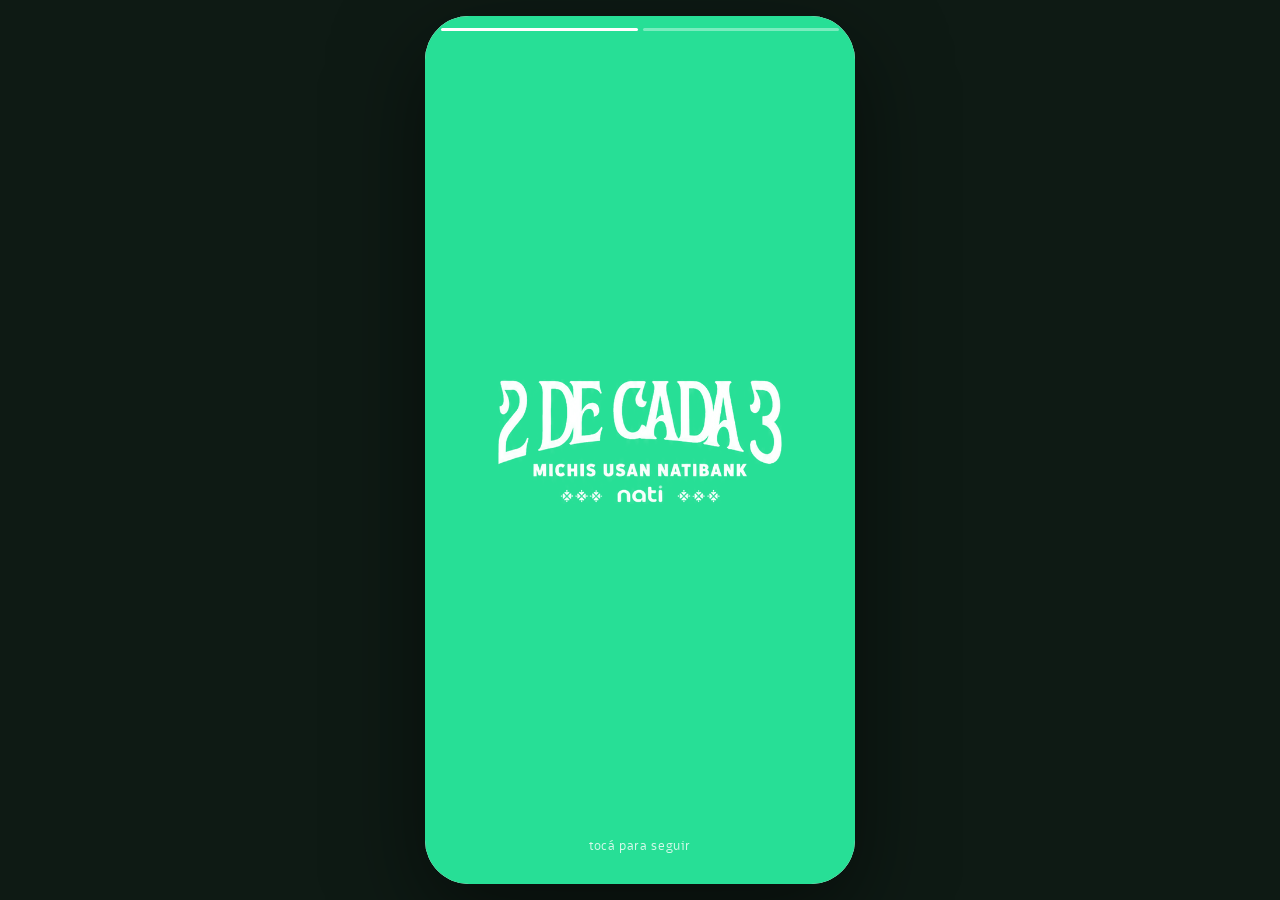
==== index.html @ 4ec65247 "natibank: invitación cumple 30 de Nati Co-Authored-By: Claude Sonnet 5.5 <noreply@anthropic.com> Cla" ====
<!doctype html>
<html lang="es">
<head>
<meta charset="utf-8">
<meta name="viewport" content="width=device-width, initial-scale=1, viewport-fit=cover, user-scalable=no">
<meta name="theme-color" content="#27DF96" id="themeColor">
<meta name="robots" content="noindex,nofollow">
<meta name="apple-mobile-web-app-capable" content="yes">
<title>natibank</title>
<link rel="icon" href="assets/favicon.png">
<link rel="apple-touch-icon" href="assets/apple-touch-icon.png">
<link rel="preload" href="fonts/ueno-Regular.woff" as="font" type="font/woff" crossorigin>
<link rel="preload" href="fonts/ueno-Bold.woff" as="font" type="font/woff" crossorigin>
<link rel="stylesheet" href="css/app.css">
</head>
<body>
<!-- iconos -->
<svg width="0" height="0" style="position:absolute" aria-hidden="true">
  <defs>
    <symbol id="i-back" viewBox="0 0 24 24"><path d="M15 5l-7 7 7 7"/></symbol>
    <symbol id="i-eye" viewBox="0 0 24 24"><path d="M2 12s3.6-7 10-7 10 7 10 7-3.6 7-10 7S2 12 2 12z"/><circle cx="12" cy="12" r="3"/></symbol>
    <symbol id="i-eyeoff" viewBox="0 0 24 24"><path d="M3 3l18 18"/><path d="M10.6 5.1A10.6 10.6 0 0112 5c6.4 0 10 7 10 7a17 17 0 01-3.2 4M6.5 6.6C3.7 8.4 2 12 2 12s3.6 7 10 7c1.7 0 3.2-.4 4.5-1"/><path d="M9.9 9.9a3 3 0 004.2 4.2"/></symbol>
    <symbol id="i-bell" viewBox="0 0 24 24"><path d="M6 9a6 6 0 1112 0c0 6 2.5 7.5 2.5 7.5h-17S6 15 6 9z"/><path d="M10 20a2 2 0 004 0"/></symbol>
    <symbol id="i-share" viewBox="0 0 24 24"><circle cx="18" cy="5" r="2.6"/><circle cx="6" cy="12" r="2.6"/><circle cx="18" cy="19" r="2.6"/><path d="M8.3 10.7l7.4-4.2M8.3 13.3l7.4 4.2"/></symbol>
    <symbol id="i-chev" viewBox="0 0 24 24"><path d="M6 9l6 6 6-6"/></symbol>
    <symbol id="i-grid" viewBox="0 0 24 24"><rect x="3.5" y="3.5" width="7" height="7" rx="2"/><rect x="13.5" y="3.5" width="7" height="7" rx="2"/><rect x="3.5" y="13.5" width="7" height="7" rx="2"/><rect x="13.5" y="13.5" width="7" height="7" rx="2"/></symbol>
    <symbol id="i-receipt" viewBox="0 0 24 24"><path d="M6 3h12v18l-3-2-3 2-3-2-3 2z"/><path d="M9 8h6M9 12h6"/></symbol>
    <symbol id="i-pizza" viewBox="0 0 24 24"><path d="M3.5 7C9 3.5 15 3.5 20.5 7L12 21z"/><circle cx="9.7" cy="9.3" r=".9"/><circle cx="14.2" cy="10.4" r=".9"/><circle cx="12" cy="14.5" r=".9"/></symbol>
    <symbol id="i-trend" viewBox="0 0 24 24"><path d="M3 17l6-6 4 4 8-8"/><path d="M15 7h6v6"/></symbol>
    <symbol id="i-scale" viewBox="0 0 24 24"><path d="M12 3v18M7 21h10M5 7h14"/><path d="M5 7l-3 7a3 3 0 006 0zM19 7l-3 7a3 3 0 006 0z"/></symbol>
    <symbol id="i-gift" viewBox="0 0 24 24"><path d="M4 11h16v10H4zM3 7h18v4H3zM12 7v14"/><path d="M12 7C10.5 3 6.5 3.5 7.5 6.2 8 7 10 7 12 7zM12 7c1.500-4 5.500-3.500 4.500-.8C16 7 14 7 12 7z"/></symbol>
    <symbol id="i-home" viewBox="0 0 24 24"><path d="M3 11l9-8 9 8v9a1 1 0 01-1 1h-5v-6h-6v6H4a1 1 0 01-1-1z" fill="currentColor"/></symbol>
    <symbol id="i-qr" viewBox="0 0 24 24"><rect x="3" y="3" width="7" height="7" rx="1.5"/><rect x="14" y="3" width="7" height="7" rx="1.5"/><rect x="3" y="14" width="7" height="7" rx="1.5"/><path d="M14 14h3v3h-3zM20 14v.01M14 20h3M20 17v4"/></symbol>
    <symbol id="i-prod" viewBox="0 0 24 24"><path d="M10 3.500l5 6H5z" /><rect x="4" y="13.500" width="7" height="7" rx="2.500"/><path d="M17 14v6M14 17h6"/></symbol>
    <symbol id="i-help" viewBox="0 0 24 24"><circle cx="12" cy="12" r="9"/><path d="M9.500 9.500a2.600 2.600 0 015 .8c0 1.800-2.500 2.200-2.500 3.700M12 17.200v.01"/></symbol>
    <symbol id="i-pin" viewBox="0 0 24 24"><path d="M12 21s7-6.200 7-11.500A7 7 0 005 9.500C5 14.800 12 21 12 21z"/><circle cx="12" cy="9.500" r="2.500"/></symbol>
    <symbol id="i-check" viewBox="0 0 24 24"><path d="M5 12.500l4.500 4.500L19 7.500"/></symbol>
    <symbol id="i-finger" viewBox="0 0 24 24"><path d="M12 4a7 7 0 00-7 7v2M12 8a3 3 0 00-3 3v4a6 6 0 003 5M12 12v3a9 9 0 001.500 5M19 11a7 7 0 00-2-4.900M16 11v2.500a11 11 0 001 4"/></symbol>
  </defs>
</svg>

<main id="app">

  <!-- 1 · 2 de cada 3 -->
  <section class="screen splash active" id="splash1">
    <div class="story"><i class="on"></i><i></i></div>
    <div class="sp-center"><img class="sp-block" src="assets/splash-block.png" alt="2 de cada 3 michis usan natibank"></div>
    <div class="tap-hint">tocá para seguir</div>
  </section>

  <!-- 2 · logo -->
  <section class="screen splash" id="splash2">
    <div class="story"><i class="on"></i><i class="on"></i></div>
    <img class="sp-logo" src="assets/natibank-white.png" alt="natibank">
    <div class="tap-hint">tocá para seguir</div>
  </section>

  <!-- 3 · login -->
  <section class="screen" id="login">
    <div class="lg-top">
      <span class="lg-ver">v30.0.0</span>
      <div class="lg-icon"><img src="assets/natibank-white.png" alt="natibank"></div>
    </div>
    <div class="lg-body">
      <h1 class="lg-hola"><span id="hola">¡Hola, Invitado!</span><span class="plus1" id="plus1Login" hidden>+1</span></h1>
      <span class="lnk">Cambiar perfil</span>
      <div class="lg-label">Contraseña</div>
      <div class="lg-field"><span>••••••••</span><svg class="ico"><use href="#i-eyeoff"/></svg></div>
      <span class="lnk" style="font-size:14px">Recuperar contraseña</span>
      <div class="lg-bottom">
        <button class="btn btn-dark" id="btnLogin">Iniciar sesión</button>
        <button class="btn btn-line" id="btnFace"><svg class="ico" style="width:20px"><use href="#i-finger"/></svg>Iniciar sesión con Face ID</button>
        <div class="lg-foot">Conectado con <b>natiID</b></div>
      </div>
    </div>
  </section>

  <!-- 4 · home -->
  <section class="screen" id="home">
    <div class="h-scroll">
      <div class="h-top">
        <div class="chip"><span class="av" id="initials">N</span><svg class="ico"><use href="#i-chev"/></svg></div>
        <div class="h-right">
          <div class="chip" style="padding-right:18px"><span class="av" style="background:#E9E4FB;font-size:21px">🐈‍⬛</span>michi</div>
          <div class="bell"><svg class="ico"><use href="#i-bell"/></svg></div>
        </div>
      </div>

      <div class="card bal">
        <div class="bal-row"><span>CA Nº 30-30-30</span><svg class="ico"><use href="#i-eye"/></svg></div>
        <div class="bal-amt">-30.000 Gs.</div>
        <div class="bal-sub">Saldo disponible</div>
        <div class="bal-btns"><div class="go">Ir a la cuenta</div><div class="sh"><svg class="ico"><use href="#i-share"/></svg></div></div>
      </div>

      <div class="welcome">
        <div class="em">🎂</div>
        <div>
          <h2>¡Bienvenido a <span class="pill"><img src="assets/natibank-green.png" alt="natibank"></span>, el banco del cumple 30 de Nati!</h2>
          <p>Tocá los atajos de acá abajo, de a uno y en orden, para enterarte de todo.</p>
        </div>
      </div>

      <div class="card atajos">
        <div class="at-head"><div class="t"><svg class="ico"><use href="#i-grid"/></svg>Atajos</div><div class="st" id="stepTxt">Paso 1 de 5</div></div>
        <div class="at-row">
          <button class="sc" data-i="0"><span class="ci"><svg class="ico"><use href="#i-receipt"/></svg><span class="ck"><svg class="ico"><use href="#i-check"/></svg></span></span><span class="tag">Nuevo</span><span>Contexto</span></button>
          <button class="sc" data-i="1"><span class="ci"><svg class="ico"><use href="#i-pizza"/></svg><span class="ck"><svg class="ico"><use href="#i-check"/></svg></span></span><span class="tag">Nuevo</span><span>Pizzas</span></button>
          <button class="sc" data-i="2"><span class="ci"><svg class="ico"><use href="#i-trend"/></svg><span class="ck"><svg class="ico"><use href="#i-check"/></svg></span></span><span class="tag">Nuevo</span><span>Invertir</span></button>
          <button class="sc" data-i="3"><span class="ci"><svg class="ico"><use href="#i-scale"/></svg><span class="ck"><svg class="ico"><use href="#i-check"/></svg></span></span><span class="tag">Nuevo</span><span>Juicio</span></button>
          <button class="sc" data-i="4"><span class="ci"><svg class="ico"><use href="#i-gift"/></svg><span class="ck"><svg class="ico"><use href="#i-check"/></svg></span></span><span class="tag">Nuevo</span><span>Natcho</span></button>
        </div>
        <div class="at-note">Se habilitan de a uno. No te me adelantes.</div>
      </div>

      <div class="sec-t">Finanzas</div>
      <div class="card mov">
        <div class="r"><div>Chopp de pilsen<small>Hoy</small></div><b>-12.000 Gs.</b></div>
        <div class="r"><div>Globos verdes y blancos<small>Hoy</small></div><b>-8.000 Gs.</b></div>
        <div class="r"><div>Pizzas pre hechas x20<small>Hoy</small></div><b>-10.000 Gs.</b></div>
      </div>
    </div>
    <nav class="nav">
      <div class="it on"><svg class="ico"><use href="#i-home"/></svg>Inicio</div>
      <div class="it"><svg class="ico"><use href="#i-gift"/></svg>nati+</div>
      <div class="qr"><svg class="ico"><use href="#i-qr"/></svg></div>
      <div class="it"><svg class="ico"><use href="#i-prod"/></svg>Productos</div>
      <div class="it"><svg class="ico"><use href="#i-help"/></svg>Ayuda</div>
    </nav>
  </section>

  <!-- 5 · contexto -->
  <section class="screen sub" id="s0">
    <div class="sub-head"><button class="back" data-back aria-label="Volver"><svg class="ico"><use href="#i-back"/></svg></button><img class="hl" src="assets/natchis.png" alt="natchis"><span class="sp"></span></div>
    <div class="scroll">
      <h1 class="ctx-title">Te la meto sin pretexto</h1>
      <div class="ctx-sub">(increíblemente, Nati propuso este título)</div>
      <p class="ctx-p">Nati cumple 30 años y queremos hacerle su fiesta de 15's (x2)</p>
      <p class="ctx-p2">Se celebrará el día sábado 14 de noviembre, a partir de las 19hs</p>
      <div class="ctx-lbl">Lugar</div>
      <a class="map map-first" href="https://maps.app.goo.gl/r3a6W5f9Kf9RWgBE7" target="_blank" rel="noopener">
        <div class="im"><img src="assets/missing-cat.webp" alt="Edificio Sporterra"></div>
        <div class="mt"><svg class="ico"><use href="#i-pin"/></svg>Edificio Sporterra</div>
        <div class="ms">Ver en Google Maps</div>
      </a>
    </div>
  </section>

  <!-- 6 · pizzas -->
  <section class="screen sub" id="s1">
    <div class="sub-head"><button class="back" data-back aria-label="Volver"><svg class="ico"><use href="#i-back"/></svg></button><img class="hl" src="assets/natibank-green.png" alt="natibank"><span class="sp"></span></div>
    <div class="scroll">
      <h1 class="h1">Con tu regalo tenés hasta 40% de reintegro en pizzas</h1>
      <div class="note">(ojo, dice "hasta", el reintegro es de 0%)</div>
      <div class="pcards">
        <div class="pcard"><div class="pi gif"><img src="assets/cat-pizza.gif" alt=""></div><div class="pt">Habrá pizzas a la parrilla</div></div>
        <div class="pcard"><div class="pi"><img src="assets/cat-beer.webp" alt="" style="aspect-ratio:4/5;object-position:60% 55%"></div><div class="pt">Chopp de pilsen</div></div>
        <div class="pcard"><div class="pi"><img src="assets/cat-cocktails.webp" alt="" style="aspect-ratio:1/1"></div><div class="pt">Barra de tragos <b>ILIMITADA</b> de 21 a 23hs</div></div>
        <div class="pcard"><div class="pi"><img src="assets/cat-glitter.webp" alt="" style="aspect-ratio:4/5;object-position:50% 30%"></div><div class="pt">Glitter bar</div></div>
        <div class="pcard"><div class="pi"><img src="assets/cat-tattoo.webp" alt="" style="aspect-ratio:4/5;object-position:50% 50%"></div><div class="pt">Tatuajes temporales temáticos de natiworld</div></div>
      </div>
    </div>
  </section>

  <!-- 7 · invertir -->
  <section class="screen sub" id="s2">
    <div class="sub-head"><button class="back" data-back aria-label="Volver"><svg class="ico"><use href="#i-back"/></svg></button><img class="hl" src="assets/natibank-green.png" alt="natibank"><span class="sp"></span></div>
    <div class="scroll">
      <div class="inv-top">
        <div class="inv-photo"><img src="assets/nati-barbie.webp" alt="Nati"></div>
        <p class="inv-txt"><b>La Nati Barbie oscurita,</b> que también es fisioterapeuta, kinesióloga, estudiante de moda, cantante de ducha, estudiante de gastronomía, tenista fracasada y mamá de 2 michis y una criatura de 30 años... ¡Ahora quiere ser pastelera! Así que está ahorrando para comprarse una batidora</p>
        <div class="clr"></div>
      </div>
      <div class="meme"><img src="assets/meme-batidora.webp" alt=""></div>
      <div class="donate"><img src="assets/kid-dog.webp" alt=""><p>La mitad de lo recaudado se donará a una fundación para niños y una fundación de mascotas.</p></div>
    </div>
  </section>

  <!-- 8 · juicio -->
  <section class="screen sub" id="s3">
    <div class="sub-head"><button class="back" data-back aria-label="Volver"><svg class="ico"><use href="#i-back"/></svg></button><img class="hl" src="assets/natuti.png" alt="natuti"><span class="sp"></span></div>
    <div class="scroll">
      <h1 class="h1">¡Me encantaría poder compartir contigo!</h1>
      <div class="j-plus" id="plus1Box" hidden><span class="big">+1</span><span>Tu invitación incluye un +1.<br>Podés venir acompañado/a.</span></div>

      <div id="j-choose">
        <div class="j-ask">Por favor confirmá asistencia:</div>
        <div class="opts">
          <div class="opt"><img src="assets/me-and-bro.webp" alt=""><button class="btn btn-brand rsvp-btn" data-v="yes">Voy</button></div>
          <div class="opt"><img src="assets/lobo.webp" alt=""><button class="btn btn-line rsvp-btn" data-v="no">No puedo, soy terrible persona</button></div>
        </div>
        <p class="disc">Al clicar el botón de "no puedo" estás aceptando los términos de uso en los que pusimos que no te devolveremos tu dinero si quebramos.</p>
      </div>

      <div id="j-done" hidden>
        <div class="j-done" id="j-yes" hidden>
          <img src="assets/me-and-bro.webp" alt="">
          <h2>¡Muchas gracias!</h2>
          <p>Quedaste anotado/a. Seguí el paseo, falta un poco.</p>
          <div class="p1name" id="p1Wrap" hidden>
            <label for="p1">¿Quién es tu +1? (opcional)</label>
            <div class="row"><input id="p1" type="text" maxlength="60" placeholder="Nombre de tu +1" autocomplete="off"><button id="p1Save">Guardar</button></div>
          </div>
          <button class="btn btn-dark" data-back>Seguir</button>
        </div>
        <div class="j-done" id="j-no" hidden>
          <img src="assets/lobo.webp" alt="">
          <h2>Anotado :(</h2>
          <p>Igual seguí el paseo, mirá lo que te perdés.</p>
          <button class="btn btn-dark" data-back>Seguir</button>
        </div>
      </div>
    </div>
  </section>

  <!-- 9 · natcho -->
  <section class="screen sub" id="s4">
    <div class="sub-head"><button class="back" data-back aria-label="Volver"><svg class="ico"><use href="#i-back"/></svg></button><img class="hl" src="assets/natcho.png" alt="NATCHO"><span class="sp"></span></div>
    <div class="scroll" style="padding-bottom:0">
      <div class="nat-top">
        <h1 class="h1" style="font-size:28px">Antes de irte, queremos comentarte sobre la Fundación NATCHO</h1>
        <p class="nat-sub">Núcleo de Amigos Trabajando en Cocina, Homenaje y Ornamentación.</p>
      </div>
      <div class="sky">
        <h3>Vacantes</h3>
        <ul class="vac">
          <li><i>🍕</i><span>Alguien que pueda ir tirando a la parrilla unas 20 pizzas pre hechas, y que no se quemen, nada más.</span></li>
          <li><i>🎈</i><span>Alguien(es) que quieran venir una horita antes a "decorar" (lit. es poner un par de globos y algún papelito y ya, temática verde y blanco, porque Nati es de Rubio Ñu, claramente).</span></li>
        </ul>
        <div class="nat-cta">Me anoto, soy un excelente ser humano</div>
        <div class="nat-btns">
          <button class="btn btn-blue role-btn" data-r="parrilla">Parrillere de pizzes</button>
          <button class="btn btn-blue role-btn" data-r="globos">Sopladore de globes</button>
        </div>
        <div class="nat-note" id="natNote" hidden>Las vacantes son solo para los que van.</div>
        <button class="nat-no" id="roleNone">No gracias, no me gusta pensar en los demás</button>
      </div>
    </div>
  </section>

  <!-- 10 · final -->
  <section class="screen" id="final">
    <div class="scroll">
      <img class="f-logo" src="assets/natibank-white.png" alt="natibank">
      <h1 class="f-h only-yes">Muchas gracias</h1>
      <h1 class="f-h only-no">Nos vemos en el juicio</h1>
      <p class="f-s only-yes">Te esperamos el sábado 14 de noviembre, desde las 19hs.</p>
      <p class="f-s only-no">Por lesión de confianza.</p>

      <div class="ad">
        <span class="tagx">Anuncio</span>
        <div class="art"><img src="assets/natiblack.png" alt=""></div>
        <div class="tx"><h4>Probá la nueva natiblack</h4><p>No tiene fondos pero van a pensar que tenés mucha plata.</p></div>
      </div>

      <div class="f-lbl">Lugar (te lo prometí)</div>
      <a class="map" href="https://maps.app.goo.gl/r3a6W5f9Kf9RWgBE7" target="_blank" rel="noopener">
        <div class="im"><img src="assets/missing-cat.webp" alt="Edificio Sporterra"></div>
        <div class="mt"><svg class="ico"><use href="#i-pin"/></svg>Edificio Sporterra</div>
        <div class="ms">Ver en Google Maps</div>
      </a>

      <div class="f-wolf only-no"><img src="assets/lobo.webp" alt=""><p>Y bueno, un gusto conocerte :'(</p></div>
    </div>
  </section>

  <div class="toast" id="toast"></div>

  <div class="modal" id="m1"><div class="sheet">
    <h3>Qué ansiedad</h3>
    <p>Mirá todo primero, prometo volver a poner ubi al final del paseo por la app.</p>
    <div class="btns">
      <button class="btn btn-dark" id="m1ok">ok ta bien</button>
      <button class="btn btn-line" id="m1no">igual quiero ver, tengo problemas mentales</button>
    </div>
  </div></div>

  <div class="modal" id="m2"><div class="sheet">
    <img src="assets/cat-black.webp" alt="">
    <div class="btns"><button class="btn btn-dark" id="m2ok">ok</button></div>
  </div></div>
</main>

<script src="js/config.js"></script>
<script src="js/api.js"></script>
<script src="js/app.js"></script>
</body>
</html>
---- css/app.css ----
@font-face{font-family:'Ueno';src:url(../fonts/ueno-Light.woff) format('woff');font-weight:300;font-display:swap}
@font-face{font-family:'Ueno';src:url(../fonts/ueno-Regular.woff) format('woff');font-weight:400;font-display:swap}
@font-face{font-family:'Ueno';src:url(../fonts/ueno-Medium.woff) format('woff');font-weight:500;font-display:swap}
@font-face{font-family:'Ueno';src:url(../fonts/ueno-Bold.woff) format('woff');font-weight:700;font-display:swap}

:root{
  --green:#27DF96; --brand:#23D88A; --brand-dk:#1F5C45;
  --ink:#1E1F22; --ink2:#5B6660; --line:#DCE3DE;
  --bg:#EEF3EF; --card:#fff; --dark:#212123;
  --red:#BB3A4A; --blue:#0093E1; --sky:#D6EFFC; --neg:#E0314B;
  --top:env(safe-area-inset-top,0px); --bot:env(safe-area-inset-bottom,0px);
}
*{box-sizing:border-box;margin:0;padding:0;-webkit-tap-highlight-color:transparent}
html,body{height:100%}
body{font-family:'Ueno',system-ui,-apple-system,sans-serif;font-weight:400;color:var(--ink);background:#0E1A14;
  -webkit-font-smoothing:antialiased;overflow:hidden;display:flex;align-items:center;justify-content:center;
  -webkit-user-select:none;user-select:none;-webkit-text-size-adjust:100%}
img{display:block;max-width:100%;-webkit-user-drag:none}
button{font-family:inherit;cursor:pointer;border:0;background:none;color:inherit}
a{color:inherit;text-decoration:none}
[hidden]{display:none!important}

#app{position:relative;container-type:inline-size;width:min(100vw,430px);height:100dvh;overflow:hidden;background:#fff}
@media(min-width:500px){#app{height:min(100dvh - 32px,900px);border-radius:44px;box-shadow:0 30px 90px rgba(0,0,0,.5)}}

.screen{position:absolute;inset:0;display:none;flex-direction:column;overflow:hidden}
.screen.active{display:flex}
.anim-fwd{animation:inR .3s cubic-bezier(.2,.8,.2,1) both}
.anim-back{animation:inL .28s cubic-bezier(.2,.8,.2,1) both}
.anim-fade{animation:fade .35s ease both}
@keyframes inR{from{transform:translateX(14%);opacity:0}to{transform:none;opacity:1}}
@keyframes inL{from{transform:translateX(-8%);opacity:0}to{transform:none;opacity:1}}
@keyframes fade{from{opacity:0}to{opacity:1}}

.ico{width:24px;height:24px;fill:none;stroke:currentColor;stroke-width:1.8;stroke-linecap:round;stroke-linejoin:round;flex:none}

/* ---------- splash ---------- */
.splash{background:var(--green);align-items:center;justify-content:center;cursor:pointer}
.story{position:absolute;top:calc(var(--top) + 12px);left:16px;right:16px;display:flex;gap:5px}
.story i{flex:1;height:3px;border-radius:3px;background:rgba(255,255,255,.38)}
.story i.on{background:#fff}
.sp-center{display:flex;flex-direction:column;align-items:center;margin-top:-4cqw}
.sp-block{width:66cqw}
.sp-sub{margin-top:3.4cqw;font-weight:700;font-size:4.9cqw;letter-spacing:.17em;color:#fff;padding-left:.17em}
.sp-brand{margin-top:3.6cqw;display:flex;align-items:center;gap:3.2cqw}
.sp-brand .orn{width:8.6cqw}
.sp-brand .logo{width:21cqw}
.sp-logo{width:56cqw}
.tap-hint{position:absolute;bottom:calc(var(--bot) + 30px);left:0;right:0;text-align:center;font-size:12.5px;letter-spacing:.05em;color:rgba(255,255,255,.8);animation:pulse 2.2s ease-in-out infinite}
@keyframes pulse{50%{opacity:.35}}

/* ---------- login ---------- */
#login{background:#F7F8F7}
.lg-top{height:calc(var(--top) + 100px);background:linear-gradient(180deg,#1ED38A 0%,#27DF96 100%);position:relative;flex:none}
.lg-ver{position:absolute;right:22px;top:calc(var(--top) + 52px);color:rgba(255,255,255,.9);font-size:13px;letter-spacing:.02em}
.lg-icon{position:absolute;left:20px;bottom:-44px;width:92px;height:92px;border-radius:26px;background:#1FD38B;border:7px solid #F3F7F4;display:flex;align-items:center;justify-content:center;box-shadow:0 2px 10px rgba(0,0,0,.06)}
.lg-icon img{width:56px}
.lg-body{padding:68px 22px 0;flex:1;display:flex;flex-direction:column}
.lg-hola{font-size:26px;font-weight:700;letter-spacing:-.01em;display:flex;align-items:center;gap:10px;flex-wrap:wrap}
.plus1{display:inline-flex;align-items:center;background:var(--ink);color:#fff;border-radius:12px;padding:3px 11px;font-size:18px;font-weight:700;letter-spacing:.02em}
.lnk{font-size:15px;text-decoration:underline;text-underline-offset:3px;color:#33403a;margin-top:12px;display:inline-block;font-weight:300}
.lg-label{margin-top:46px;font-size:16px;font-weight:500}
.lg-field{margin-top:12px;height:56px;border:1px solid #D4D9D5;border-radius:15px;background:#F3F5F3;display:flex;align-items:center;justify-content:space-between;padding:0 18px 0 18px;color:#555;font-size:20px;letter-spacing:.2em}
.lg-field .ico{color:#222;width:22px}
.lg-bottom{margin-top:auto;padding-bottom:calc(var(--bot) + 22px);display:flex;flex-direction:column;gap:12px}
.btn{height:56px;border-radius:16px;font-size:17px;font-weight:500;width:100%;display:flex;align-items:center;justify-content:center;gap:10px;transition:transform .12s,opacity .12s}
.btn:active{transform:scale(.985)}
.btn:disabled{opacity:.45;pointer-events:none}
.btn-dark{background:var(--ink);color:#fff}
.btn-line{border:1.5px solid #CBD2CD;color:var(--ink);background:rgba(255,255,255,.6)}
.btn-brand{background:var(--brand);color:#06301F}
.btn-blue{background:var(--blue);color:#fff}
.lg-foot{text-align:center;font-size:13.5px;margin-top:6px;color:#2d3832;display:flex;gap:8px;justify-content:center;align-items:center;font-weight:300}
.lg-foot b{color:var(--brand);font-weight:700;font-size:17px;letter-spacing:-.02em}

/* ---------- home ---------- */
#home{background:linear-gradient(180deg,#27DF96 0,#52E5AB 14%,#BDF0D8 30%,var(--bg) 46%)}
.h-scroll{flex:1;overflow-y:auto;padding:calc(var(--top) + 14px) 16px calc(var(--bot) + 130px);-webkit-overflow-scrolling:touch}
.h-top{display:flex;justify-content:space-between;align-items:center}
.chip{height:48px;border-radius:24px;background:rgba(255,255,255,.95);display:flex;align-items:center;gap:8px;padding:0 12px 0 8px;font-weight:500;font-size:17px}
.chip .av{width:40px;height:40px;border-radius:50%;background:#C8F2D8;color:#1F5C45;display:flex;align-items:center;justify-content:center;font-weight:700;font-size:16px}
.chip .ico{width:20px}
.h-right{display:flex;gap:9px}
.bell{width:48px;height:48px;border-radius:50%;background:rgba(255,255,255,.95);display:flex;align-items:center;justify-content:center}
.card{background:#fff;border-radius:28px;padding:22px}
.bal{margin-top:16px;padding:22px 22px 20px}
.bal-row{display:flex;justify-content:space-between;align-items:center;color:var(--ink2);font-size:15.5px;font-weight:500;letter-spacing:.03em}
.bal-row .ico{color:#A7ADA9}
.bal-amt{font-size:42px;font-weight:700;letter-spacing:-.02em;color:var(--neg);margin-top:14px;line-height:1}
.bal-sub{font-size:13px;color:var(--ink2);margin-top:8px;font-weight:300}
.bal-btns{display:flex;gap:10px;margin-top:22px}
.bal-btns .go{background:#EDEFEE;border-radius:15px;padding:0 24px;height:54px;font-size:17px;font-weight:500;color:#444;display:flex;align-items:center}
.bal-btns .sh{width:54px;height:54px;border-radius:15px;background:#EDEFEE;display:flex;align-items:center;justify-content:center;color:#444}
.welcome{margin-top:18px;border-radius:24px;padding:20px 18px;background:linear-gradient(95deg,#BDE9D1 0%,#A39CF4 50%,#C8B9E8 100%);display:flex;gap:14px;align-items:flex-start}
.welcome .em{font-size:38px;line-height:1;margin-top:2px}
.welcome h2{font-size:19.5px;font-weight:500;line-height:1.3;letter-spacing:-.005em;color:#1c1b2b}
.welcome h2 .pill{display:inline-flex;align-items:center;background:#fff;border-radius:11px;padding:3px 9px;vertical-align:middle;margin:0 1px}
.welcome h2 .pill img{height:17px;width:auto}
.welcome p{margin-top:9px;font-size:14px;line-height:1.4;color:#2b2a3d;font-weight:300}
.atajos{margin-top:18px;padding:22px 14px 20px}
.at-head{display:flex;justify-content:space-between;align-items:center;padding:0 8px;margin-bottom:20px}
.at-head .t{display:flex;align-items:center;gap:9px;font-size:20px;font-weight:500}
.at-head .t .ico{width:22px}
.at-head .st{font-size:14px;font-weight:500}
.at-row{display:flex;justify-content:space-between}
.sc{width:64px;display:flex;flex-direction:column;align-items:center;gap:9px;position:relative;font-size:12.5px;font-weight:500;letter-spacing:.005em;white-space:nowrap}
.sc .ci{width:56px;height:56px;border-radius:50%;background:#EBF2EC;color:var(--brand-dk);display:flex;align-items:center;justify-content:center;position:relative;transition:transform .15s,opacity .2s,box-shadow .2s}
.sc .ci .ico{width:23px}
.sc:active .ci{transform:scale(.94)}
.sc.locked{opacity:.38}
.sc.next .ci{box-shadow:0 0 0 0 rgba(35,216,138,.5);animation:ring 1.8s ease-out infinite}
@keyframes ring{0%{box-shadow:0 0 0 0 rgba(35,216,138,.55)}100%{box-shadow:0 0 0 14px rgba(35,216,138,0)}}
.sc .tag{position:absolute;top:41px;left:50%;transform:translateX(-50%);background:#16443A;color:#fff;font-size:11.5px;font-weight:500;border-radius:9px;padding:3px 9px;display:none}
.sc.next .tag{display:block}
.sc .ck{position:absolute;top:-2px;right:3px;width:20px;height:20px;border-radius:50%;background:var(--brand);color:#fff;display:none;align-items:center;justify-content:center;border:2px solid #fff}
.sc .ck .ico{width:11px;stroke-width:3.4}
.sc.done .ck{display:flex}
.sc.shake{animation:shake .4s}
@keyframes shake{20%{transform:translateX(-5px)}40%{transform:translateX(5px)}60%{transform:translateX(-3px)}80%{transform:translateX(3px)}}
.at-note{margin-top:20px;padding:0 8px;font-size:11.5px;color:#8A938D;font-weight:300;text-align:center}
.sec-t{margin:24px 4px 12px;font-size:21px;font-weight:500}
.mov{padding:8px 20px}
.mov .r{display:flex;justify-content:space-between;align-items:center;padding:14px 0;border-bottom:1px solid #EEF1EF;font-size:15.5px}
.mov .r:last-child{border:0}
.mov .r small{display:block;color:#98A09B;font-size:12px;font-weight:300;margin-top:2px}
.mov .r b{font-weight:500;color:var(--neg);white-space:nowrap}
.nav{position:absolute;left:14px;right:14px;bottom:calc(var(--bot) + 12px);height:76px;border-radius:38px;background:rgba(255,255,255,.97);box-shadow:0 10px 34px rgba(20,40,30,.18);display:flex;align-items:center;justify-content:space-around;padding:0 6px}
.nav .it{display:flex;flex-direction:column;align-items:center;gap:5px;font-size:12px;color:#8C938E;width:58px;font-weight:500}
.nav .it.on{color:var(--ink)}
.nav .it .ico{width:25px}
.nav .qr{width:64px;height:64px;border-radius:50%;background:linear-gradient(160deg,#5DBB88,#3E9F6C);display:flex;align-items:center;justify-content:center;color:#fff}
.nav .qr .ico{width:30px}

/* ---------- subscreens ---------- */
.sub{background:var(--bg)}
.sub-head{flex:none;display:flex;align-items:center;justify-content:space-between;padding:calc(var(--top) + 12px) 16px 10px}
.back{width:42px;height:42px;border-radius:50%;background:rgba(0,0,0,.06);display:flex;align-items:center;justify-content:center}
.sub-head .hl{height:25px;width:auto}
.sub-head .sp{width:42px}
.scroll{flex:1;overflow-y:auto;-webkit-overflow-scrolling:touch;padding:8px 20px calc(var(--bot) + 40px)}
.h1{font-size:30px;font-weight:700;line-height:1.12;letter-spacing:-.015em}
.note{font-size:13.5px;color:var(--ink2);margin-top:10px;font-weight:300;line-height:1.4}

/* contexto */
#s0{background:var(--red);color:#fff}
#s0 .back{background:rgba(255,255,255,.18);color:#fff}
#s0 .scroll{padding-top:14px}
.ctx-title{font-size:46px;font-weight:700;line-height:1.02;letter-spacing:-.025em}
.ctx-sub{margin-top:10px;font-size:13.5px;font-weight:300;opacity:.85}
.ctx-p{margin-top:34px;font-size:23px;line-height:1.25;font-weight:500;letter-spacing:-.01em}
.ctx-p2{margin-top:20px;font-size:19px;line-height:1.3;font-weight:400}
.ctx-lbl{margin-top:34px;font-size:13px;font-weight:700;letter-spacing:.14em;text-transform:uppercase;opacity:.8}
.map{display:block;margin-top:12px}
.map .im{border-radius:26px;overflow:hidden;aspect-ratio:1/1;background:#a32c3c}
.map .im img{width:100%;height:100%;object-fit:cover;object-position:50% 58%}
.map .mt{margin-top:13px;font-size:23px;font-weight:700;display:flex;align-items:center;gap:8px;letter-spacing:-.01em}
.map .mt .ico{width:22px}
.map .ms{font-size:13.5px;font-weight:300;opacity:.8;margin-top:3px}

/* pizzas */
.pcards{display:flex;flex-direction:column;gap:14px;margin-top:22px}
.pcard{background:#fff;border-radius:26px;overflow:hidden}
.pcard .pi{background:#fff;display:flex;justify-content:center}
.pcard .pi img{width:100%;object-fit:cover}
.pcard .pi.gif{padding:22px 0 0}
.pcard .pi.gif img{width:56%;object-fit:contain}
.pcard .pt{padding:16px 20px 20px;font-size:21px;font-weight:500;line-height:1.2;letter-spacing:-.01em}
.pcard .pt b{font-weight:700}
.pcard .pt small{display:block;font-size:13px;color:var(--ink2);font-weight:300;margin-top:4px}

/* invertir */
.inv-top{margin-top:6px}
.inv-photo{float:left;width:44%;margin:4px 16px 8px 0;border-radius:24px;overflow:hidden;background:#fff}
.inv-photo img{width:100%}
.inv-txt{font-size:16.5px;line-height:1.38;font-weight:400;letter-spacing:-.003em}
.inv-txt b{font-weight:700;font-size:21px;line-height:1.15;letter-spacing:-.015em}
.clr{clear:both}
.meme{margin-top:18px;background:#fff;border-radius:26px;overflow:hidden}
.meme img{width:100%}
.meme .pt{padding:16px 20px 18px;font-size:19px;font-weight:500;line-height:1.25}
.donate{margin-top:14px;background:#fff;border-radius:26px;overflow:hidden;display:flex;align-items:center;gap:0}
.donate img{width:38%;align-self:stretch;object-fit:cover}
.donate p{padding:18px 18px;font-size:17.5px;line-height:1.32;font-weight:500;letter-spacing:-.005em}

/* juicio */
.j-plus{margin-top:16px;display:flex;align-items:center;gap:12px;background:var(--ink);color:#fff;border-radius:22px;padding:12px 16px}
.j-plus .big{font-size:40px;font-weight:700;color:var(--brand);line-height:1;letter-spacing:-.02em}
.j-plus span{font-size:14.5px;line-height:1.25;font-weight:500}
.j-ask{margin-top:22px;font-size:16.5px;font-weight:500}
.opts{display:grid;grid-template-columns:1fr 1fr;gap:12px;margin-top:14px}
.opt{background:#fff;border-radius:24px;padding:10px 10px 12px;display:flex;flex-direction:column;gap:10px}
.opt img{width:100%;aspect-ratio:1/1;object-fit:cover;border-radius:16px}
.opt .btn{height:auto;min-height:50px;padding:10px 8px;font-size:14.5px;line-height:1.15;border-radius:14px;text-align:center}
.disc{margin-top:26px;font-size:11px;line-height:1.4;color:#8A938D;font-weight:300}
.j-done{margin-top:22px;background:#fff;border-radius:28px;padding:12px 12px 20px;text-align:center}
.j-done img{width:100%;aspect-ratio:1/1;object-fit:cover;border-radius:18px}
.j-done h2{font-size:30px;font-weight:700;margin-top:16px;letter-spacing:-.015em}
.j-done p{font-size:15px;margin:6px 10px 0;color:var(--ink2);font-weight:300;line-height:1.4}
.j-done .btn{margin-top:18px;width:calc(100% - 12px)}
.p1name{margin:16px 6px 0;text-align:left}
.p1name label{font-size:13.5px;font-weight:500;display:block;margin-bottom:8px}
.p1name .row{display:flex;gap:8px}
.p1name input{flex:1;min-width:0;height:48px;border:1px solid #D4D9D5;border-radius:14px;background:#F3F5F3;padding:0 14px;font:400 16px 'Ueno',system-ui;color:var(--ink);-webkit-user-select:text;user-select:text}
.p1name button{height:48px;padding:0 16px;border-radius:14px;background:var(--ink);color:#fff;font-size:15px;font-weight:500}

/* natcho */
#s4{background:#fff}
.nat-top{padding:6px 20px 28px}
.nat-sub{margin-top:12px;font-size:14.5px;font-weight:500;color:#0A6FAE;font-style:normal;line-height:1.35}
.sky{background:var(--sky);border-radius:34px 34px 0 0;padding:26px 20px calc(var(--bot) + 40px);flex:1;margin:0 -20px}
.sky h3{font-size:14px;font-weight:700;letter-spacing:.14em;text-transform:uppercase;color:#0A6FAE}
.vac{margin-top:14px;display:flex;flex-direction:column;gap:10px}
.vac li{list-style:none;background:#fff;border-radius:20px;padding:16px 18px;font-size:16px;line-height:1.35;display:flex;gap:12px}
.vac li i{font-style:normal;font-size:22px;line-height:1.1}
.nat-cta{margin-top:30px;font-size:25px;font-weight:700;line-height:1.1;letter-spacing:-.015em}
.nat-btns{margin-top:16px;display:flex;flex-direction:column;gap:10px}
.nat-no{margin-top:14px;width:100%;text-align:center;font-size:15px;text-decoration:underline;text-underline-offset:3px;color:#3a5a6e;padding:12px 0;font-weight:300}
.nat-note{margin-top:10px;font-size:12.5px;color:#4B7089;font-weight:300;text-align:center}

/* final */
#final{background:var(--dark);color:#fff}
#final .scroll{padding-top:calc(var(--top) + 30px)}
.f-logo{width:120px;opacity:.95}
.f-h{margin-top:34px;font-size:48px;font-weight:700;line-height:1.02;letter-spacing:-.025em}
.f-s{margin-top:10px;font-size:17px;font-weight:300;opacity:.85;line-height:1.35}
.ad{margin-top:30px;background:#2B2B2E;border-radius:28px;overflow:hidden;position:relative}
.ad .tagx{position:absolute;top:16px;left:18px;font-size:10.5px;letter-spacing:.14em;text-transform:uppercase;opacity:.6;font-weight:500;z-index:2}
.ad .art{height:210px;display:flex;justify-content:flex-end;overflow:hidden}
.ad .art img{height:100%;width:auto;max-width:none;margin-right:-6px;object-fit:contain}
.ad .tx{padding:6px 22px 26px;position:relative}
.ad .tx h4{font-size:27px;font-weight:700;letter-spacing:-.02em;line-height:1.1}
.ad .tx p{margin-top:8px;font-size:15px;font-weight:300;opacity:.85;line-height:1.35}
.f-lbl{margin-top:34px;font-size:13px;font-weight:700;letter-spacing:.14em;text-transform:uppercase;opacity:.6}
#final .map .im{aspect-ratio:16/10;background:#333}
#final .map .im img{object-position:50% 62%}
#final .map .mt{font-size:21px}
.f-wolf{margin-top:34px;text-align:center}
.f-wolf img{width:78%;margin:0 auto;border-radius:24px}
.f-wolf p{margin-top:16px;font-size:20px;font-weight:500}
.only-yes,.only-no{display:none}
[data-rsvp="yes"] .only-yes{display:block}
[data-rsvp="no"] .only-no{display:block}

/* toast + modal */
.toast{position:absolute;left:50%;top:calc(var(--top) + 16px);transform:translate(-50%,-30px);background:rgba(30,31,34,.96);color:#fff;border-radius:16px;padding:12px 18px;font-size:14.5px;font-weight:500;max-width:88%;text-align:center;opacity:0;pointer-events:none;transition:.3s;z-index:50}
.toast.on{opacity:1;transform:translate(-50%,0)}
.modal{position:absolute;inset:0;background:rgba(8,20,14,.55);display:none;align-items:center;justify-content:center;padding:24px;z-index:40;-webkit-backdrop-filter:blur(3px);backdrop-filter:blur(3px)}
.modal.on{display:flex;animation:fade .2s}
.sheet{background:#fff;border-radius:30px;padding:26px 22px 22px;width:100%;color:var(--ink);animation:pop .28s cubic-bezier(.2,.9,.3,1.2)}
@keyframes pop{from{transform:scale(.92);opacity:0}to{transform:none;opacity:1}}
.sheet h3{font-size:24px;font-weight:700;line-height:1.15;letter-spacing:-.015em}
.sheet p{margin-top:10px;font-size:16px;line-height:1.4;font-weight:300}
.sheet .btns{display:flex;flex-direction:column;gap:10px;margin-top:22px}
.sheet .btn{height:auto;min-height:52px;padding:12px 16px;line-height:1.2;text-align:center}
.sheet img{width:100%;border-radius:20px;margin-top:6px}
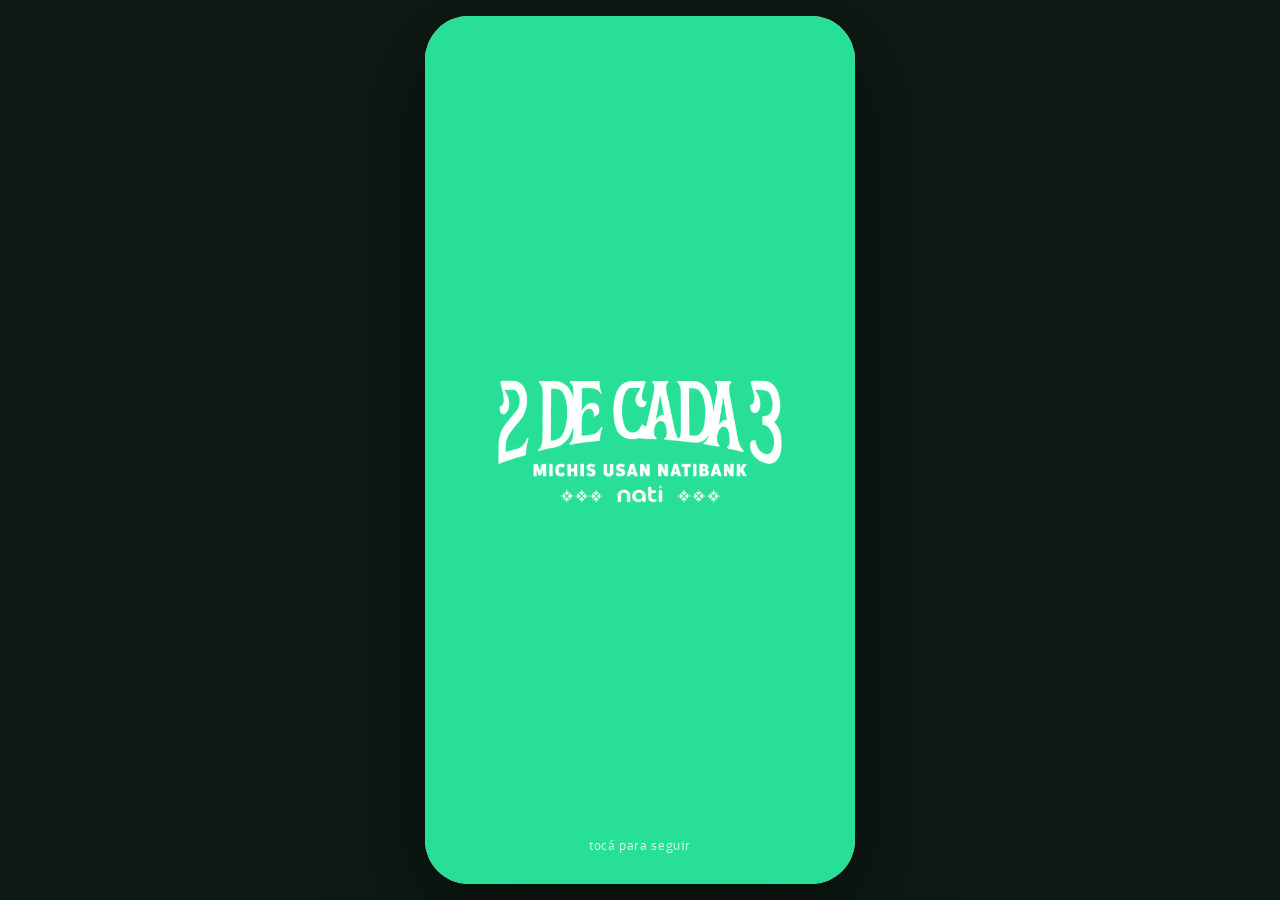
==== commit 246ffa6b: "natibank v2: ajustes de intro, login, ubicación, invertir con donaciones y final Co-Authored-By: Cla" ====
--- a/index.html
+++ b/index.html
@@ -34,6 +34,7 @@
     <symbol id="i-prod" viewBox="0 0 24 24"><path d="M10 3.500l5 6H5z" /><rect x="4" y="13.500" width="7" height="7" rx="2.500"/><path d="M17 14v6M14 17h6"/></symbol>
     <symbol id="i-help" viewBox="0 0 24 24"><circle cx="12" cy="12" r="9"/><path d="M9.500 9.500a2.600 2.600 0 015 .8c0 1.800-2.500 2.200-2.500 3.700M12 17.200v.01"/></symbol>
     <symbol id="i-pin" viewBox="0 0 24 24"><path d="M12 21s7-6.200 7-11.500A7 7 0 005 9.500C5 14.800 12 21 12 21z"/><circle cx="12" cy="9.500" r="2.500"/></symbol>
+    <symbol id="i-copy" viewBox="0 0 24 24"><rect x="9" y="9" width="11" height="11" rx="2.500"/><path d="M5 15V6a2 2 0 012-2h9"/></symbol>
     <symbol id="i-check" viewBox="0 0 24 24"><path d="M5 12.500l4.500 4.500L19 7.500"/></symbol>
     <symbol id="i-finger" viewBox="0 0 24 24"><path d="M12 4a7 7 0 00-7 7v2M12 8a3 3 0 00-3 3v4a6 6 0 003 5M12 12v3a9 9 0 001.500 5M19 11a7 7 0 00-2-4.900M16 11v2.500a11 11 0 001 4"/></symbol>
   </defs>
@@ -43,14 +44,12 @@
 
   <!-- 1 · 2 de cada 3 -->
   <section class="screen splash active" id="splash1">
-    <div class="story"><i class="on"></i><i></i></div>
     <div class="sp-center"><img class="sp-block" src="assets/splash-block.png" alt="2 de cada 3 michis usan natibank"></div>
     <div class="tap-hint">tocá para seguir</div>
   </section>
 
   <!-- 2 · logo -->
   <section class="screen splash" id="splash2">
-    <div class="story"><i class="on"></i><i class="on"></i></div>
     <img class="sp-logo" src="assets/natibank-white.png" alt="natibank">
     <div class="tap-hint">tocá para seguir</div>
   </section>
@@ -65,12 +64,12 @@
       <h1 class="lg-hola"><span id="hola">¡Hola, Invitado!</span><span class="plus1" id="plus1Login" hidden>+1</span></h1>
       <span class="lnk">Cambiar perfil</span>
       <div class="lg-label">Contraseña</div>
-      <div class="lg-field"><span>••••••••</span><svg class="ico"><use href="#i-eyeoff"/></svg></div>
-      <span class="lnk" style="font-size:14px">Recuperar contraseña</span>
+      <div class="lg-field"><input id="pw" type="password" autocomplete="off" autocapitalize="none" spellcheck="false" aria-label="Contraseña"><button id="pwEye" type="button" aria-label="Mostrar"><svg class="ico"><use href="#i-eyeoff"/></svg></button></div>
+      <button class="lnk" id="recover" style="font-size:14px">Recuperar contraseña</button>
+      <p class="lg-claim">Escribí cualquier cosa, desviaron el presupuesto para este menú.</p>
       <div class="lg-bottom">
         <button class="btn btn-dark" id="btnLogin">Iniciar sesión</button>
-        <button class="btn btn-line" id="btnFace"><svg class="ico" style="width:20px"><use href="#i-finger"/></svg>Iniciar sesión con Face ID</button>
-        <div class="lg-foot">Conectado con <b>natiID</b></div>
+                <div class="lg-foot">Conectado con <b>natiID</b></div>
       </div>
     </div>
   </section>
@@ -117,7 +116,7 @@
       <div class="card mov">
         <div class="r"><div>Chopp de pilsen<small>Hoy</small></div><b>-12.000 Gs.</b></div>
         <div class="r"><div>Globos verdes y blancos<small>Hoy</small></div><b>-8.000 Gs.</b></div>
-        <div class="r"><div>Pizzas pre hechas x20<small>Hoy</small></div><b>-10.000 Gs.</b></div>
+        <div class="r"><div>Vestido de MUAR<small>Hoy</small></div><b>-8.800.000.000 Gs.</b></div>
       </div>
     </div>
     <nav class="nav">
@@ -138,11 +137,12 @@
       <p class="ctx-p">Nati cumple 30 años y queremos hacerle su fiesta de 15's (x2)</p>
       <p class="ctx-p2">Se celebrará el día sábado 14 de noviembre, a partir de las 19hs</p>
       <div class="ctx-lbl">Lugar</div>
-      <a class="map map-first" href="https://maps.app.goo.gl/r3a6W5f9Kf9RWgBE7" target="_blank" rel="noopener">
-        <div class="im"><img src="assets/missing-cat.webp" alt="Edificio Sporterra"></div>
+      <div class="map map-first" role="button" tabindex="0">
+        <div class="im"><img src="assets/missing-cat.webp" alt=""></div>
         <div class="mt"><svg class="ico"><use href="#i-pin"/></svg>Edificio Sporterra</div>
         <div class="ms">Ver en Google Maps</div>
-      </a>
+      </div>
+      <button class="btn btn-ghost" data-back>Volver al inicio</button>
     </div>
   </section>
 
@@ -159,6 +159,7 @@
         <div class="pcard"><div class="pi"><img src="assets/cat-glitter.webp" alt="" style="aspect-ratio:4/5;object-position:50% 30%"></div><div class="pt">Glitter bar</div></div>
         <div class="pcard"><div class="pi"><img src="assets/cat-tattoo.webp" alt="" style="aspect-ratio:4/5;object-position:50% 50%"></div><div class="pt">Tatuajes temporales temáticos de natiworld</div></div>
       </div>
+      <button class="btn btn-dark" data-back style="margin-top:18px">Volver al inicio</button>
     </div>
   </section>
 
@@ -171,8 +172,31 @@
         <p class="inv-txt"><b>La Nati Barbie oscurita,</b> que también es fisioterapeuta, kinesióloga, estudiante de moda, cantante de ducha, estudiante de gastronomía, tenista fracasada y mamá de 2 michis y una criatura de 30 años... ¡Ahora quiere ser pastelera! Así que está ahorrando para comprarse una batidora</p>
         <div class="clr"></div>
       </div>
-      <div class="meme"><img src="assets/meme-batidora.webp" alt=""></div>
-      <div class="donate"><img src="assets/kid-dog.webp" alt=""><p>La mitad de lo recaudado se donará a una fundación para niños y una fundación de mascotas.</p></div>
+
+      <div class="memes">
+        <div class="mm"><img src="assets/meme-batidora.webp" alt=""></div>
+        <div class="mm cat"><img src="assets/cat-chef.webp" alt=""></div>
+      </div>
+
+      <div class="meta">
+        <h2 class="meta-t">¡Ayudanos a llegar a la natimeta, transferí tu salario antes del cumpleaños!</h2>
+        <div class="bar"><i></i></div>
+        <div class="bar-l"><b>1%</b><span>Meta: 1 batidora</span></div>
+        <div class="bank">
+          <div class="bk"><div><small>Alias (C.I.)</small><b>4.529.656</b></div><button class="cp" data-copy="4529656"><svg class="ico"><use href="#i-copy"/></svg><span>Copiar</span></button></div>
+          <div class="bk"><div><small>Banco</small><b>Itaú</b></div><button class="cp" data-copy="Itaú"><svg class="ico"><use href="#i-copy"/></svg><span>Copiar</span></button></div>
+          <div class="bk"><div><small>Titular</small><b>Fabián Domínguez <em>(mentira, Natalie Michel)</em></b></div><button class="cp" data-copy="Natalie Michel"><svg class="ico"><use href="#i-copy"/></svg><span>Copiar</span></button></div>
+        </div>
+      </div>
+
+      <div class="help">
+        <div class="help-em">💚🐶🐱👧👦</div>
+        <h2>¡La mitad de lo recaudado se donará!</h2>
+        <img src="assets/kid-dog.webp" alt="">
+        <p>Una parte va a una fundación para niños y la otra a una fundación de mascotas. ¡Gracias por ayudar! 💚</p>
+      </div>
+
+      <button class="btn btn-dark" data-back style="margin-top:18px">Volver al inicio</button>
     </div>
   </section>
 
@@ -247,20 +271,25 @@
       <p class="f-s only-yes">Te esperamos el sábado 14 de noviembre, desde las 19hs.</p>
       <p class="f-s only-no">Por lesión de confianza.</p>
 
+      <div class="f-lbl">Lugar (te lo prometí)</div>
+      <a class="map" href="https://maps.app.goo.gl/r3a6W5f9Kf9RWgBE7" target="_blank" rel="noopener">
+        <div class="im"><img src="assets/edificio.webp" alt="Edificio Sporterra"></div>
+        <div class="mt"><svg class="ico"><use href="#i-pin"/></svg>Edificio Sporterra</div>
+        <div class="ms">Ver en Google Maps</div>
+      </a>
+
       <div class="ad">
         <span class="tagx">Anuncio</span>
         <div class="art"><img src="assets/natiblack.png" alt=""></div>
         <div class="tx"><h4>Probá la nueva natiblack</h4><p>No tiene fondos pero van a pensar que tenés mucha plata.</p></div>
       </div>
 
-      <div class="f-lbl">Lugar (te lo prometí)</div>
-      <a class="map" href="https://maps.app.goo.gl/r3a6W5f9Kf9RWgBE7" target="_blank" rel="noopener">
-        <div class="im"><img src="assets/missing-cat.webp" alt="Edificio Sporterra"></div>
-        <div class="mt"><svg class="ico"><use href="#i-pin"/></svg>Edificio Sporterra</div>
-        <div class="ms">Ver en Google Maps</div>
-      </a>
-
       <div class="f-wolf only-no"><img src="assets/lobo.webp" alt=""><p>Y bueno, un gusto conocerte :'(</p></div>
+
+      <div class="f-btns">
+        <button class="btn btn-ghost" id="fSalir">Salir</button>
+        <button class="btn btn-white" id="fInicio">Volver al inicio</button>
+      </div>
     </div>
   </section>
 
@@ -275,6 +304,12 @@
     </div>
   </div></div>
 
+  <div class="modal" id="m3"><div class="sheet">
+    <h3>Recuperar contraseña</h3>
+    <p>Quizá no funcione. Recuperar cosas de nosotros no suele ser normal.</p>
+    <div class="btns"><button class="btn btn-dark" id="m3ok">ok</button></div>
+  </div></div>
+
   <div class="modal" id="m2"><div class="sheet">
     <img src="assets/cat-black.webp" alt="">
     <div class="btns"><button class="btn btn-dark" id="m2ok">ok</button></div>
--- a/css/app.css
+++ b/css/app.css
@@ -253,3 +253,54 @@
 .sheet .btns{display:flex;flex-direction:column;gap:10px;margin-top:22px}
 .sheet .btn{height:auto;min-height:52px;padding:12px 16px;line-height:1.2;text-align:center}
 .sheet img{width:100%;border-radius:20px;margin-top:6px}
+
+/* ---- v2 ---- */
+.lg-field input{flex:1;min-width:0;height:100%;border:0;background:transparent;outline:0;font:400 20px 'Ueno',system-ui;letter-spacing:.2em;color:#333;-webkit-user-select:text;user-select:text}
+.lg-field button{display:flex;color:#222}
+button.lnk{border:0;background:none;padding:0;font-family:inherit;align-self:flex-start}
+.lg-claim{margin-top:14px;font-size:13px;line-height:1.35;color:#7B8780;font-weight:300}
+.lg-foot{margin-top:74px}
+.btn-ghost{border:1.5px solid rgba(255,255,255,.75);color:#fff;background:transparent;height:50px;margin-top:16px}
+.btn-white{background:#fff;color:#1E1F22}
+
+#s0 .ctx-title{font-size:40px}
+#s0 .ctx-sub{margin-top:8px}
+#s0 .ctx-p{margin-top:20px;font-size:21px}
+#s0 .ctx-p2{margin-top:12px;font-size:17.5px}
+#s0 .ctx-lbl{margin-top:20px}
+.map{display:block;margin-top:10px;border:2px solid rgba(255,255,255,.92);border-radius:30px;padding:8px 8px 14px;cursor:pointer}
+.map .im{aspect-ratio:auto;height:clamp(150px,29dvh,290px);border-radius:22px}
+.map .mt{margin:12px 8px 0;font-size:22px}
+.map .ms{margin:3px 8px 0}
+#final .map{border-color:rgba(255,255,255,.55)}
+#final .map .im{aspect-ratio:auto;height:240px}
+#final .map .im img{object-position:50% 38%}
+.f-btns{margin-top:34px;display:flex;flex-direction:column;gap:10px}
+.f-btns .btn{margin-top:0;height:54px}
+#final .ad{margin-top:26px}
+
+.memes{display:grid;grid-template-columns:1fr 1fr;gap:12px;margin-top:18px}
+.mm{border-radius:24px;overflow:hidden;background:#fff;aspect-ratio:1/1;display:flex;align-items:center}
+.mm img{width:100%;height:100%;object-fit:cover}
+.mm.cat{background:#F6F6F6}
+.mm.cat img{object-fit:contain}
+.meta{margin-top:16px;background:#fff;border-radius:28px;padding:22px 18px 18px}
+.meta-t{font-size:23px;font-weight:700;line-height:1.15;letter-spacing:-.015em}
+.bar{margin-top:18px;height:16px;border-radius:8px;background:#DCE6DF;overflow:hidden}
+.bar i{display:block;height:100%;width:1%;min-width:7px;border-radius:8px;background:var(--brand)}
+.bar-l{display:flex;justify-content:space-between;margin-top:8px;font-size:13.5px;color:var(--ink2);font-weight:300}
+.bar-l b{font-weight:700;color:var(--ink);font-size:15px}
+.bank{margin-top:16px;border-top:1px solid #EEF1EF}
+.bk{display:flex;justify-content:space-between;align-items:center;gap:10px;padding:13px 0;border-bottom:1px solid #EEF1EF}
+.bk:last-child{border-bottom:0;padding-bottom:0}
+.bk small{display:block;font-size:12px;color:#8A938D;font-weight:300;margin-bottom:2px}
+.bk b{font-size:17px;font-weight:500;line-height:1.25}
+.bk b em{font-style:normal;font-weight:300;font-size:14px;color:var(--ink2)}
+.cp{flex:none;display:flex;align-items:center;gap:6px;background:#EAF7F0;color:#12714A;border-radius:12px;padding:9px 12px;font-size:13.5px;font-weight:500}
+.cp .ico{width:17px}
+.cp.ok{background:var(--brand);color:#06301F}
+.help{margin-top:16px;border-radius:28px;padding:22px 16px 18px;background:linear-gradient(160deg,#FFE7EC 0%,#FFF4E6 45%,#E3F8EC 100%);border:2px solid #fff;text-align:center}
+.help-em{font-size:30px;letter-spacing:.12em}
+.help h2{margin-top:10px;font-size:29px;font-weight:700;line-height:1.1;letter-spacing:-.02em}
+.help img{width:100%;margin-top:16px;border-radius:20px;aspect-ratio:4/3;object-fit:cover}
+.help p{margin-top:14px;font-size:16px;line-height:1.35;font-weight:500;padding:0 4px}
